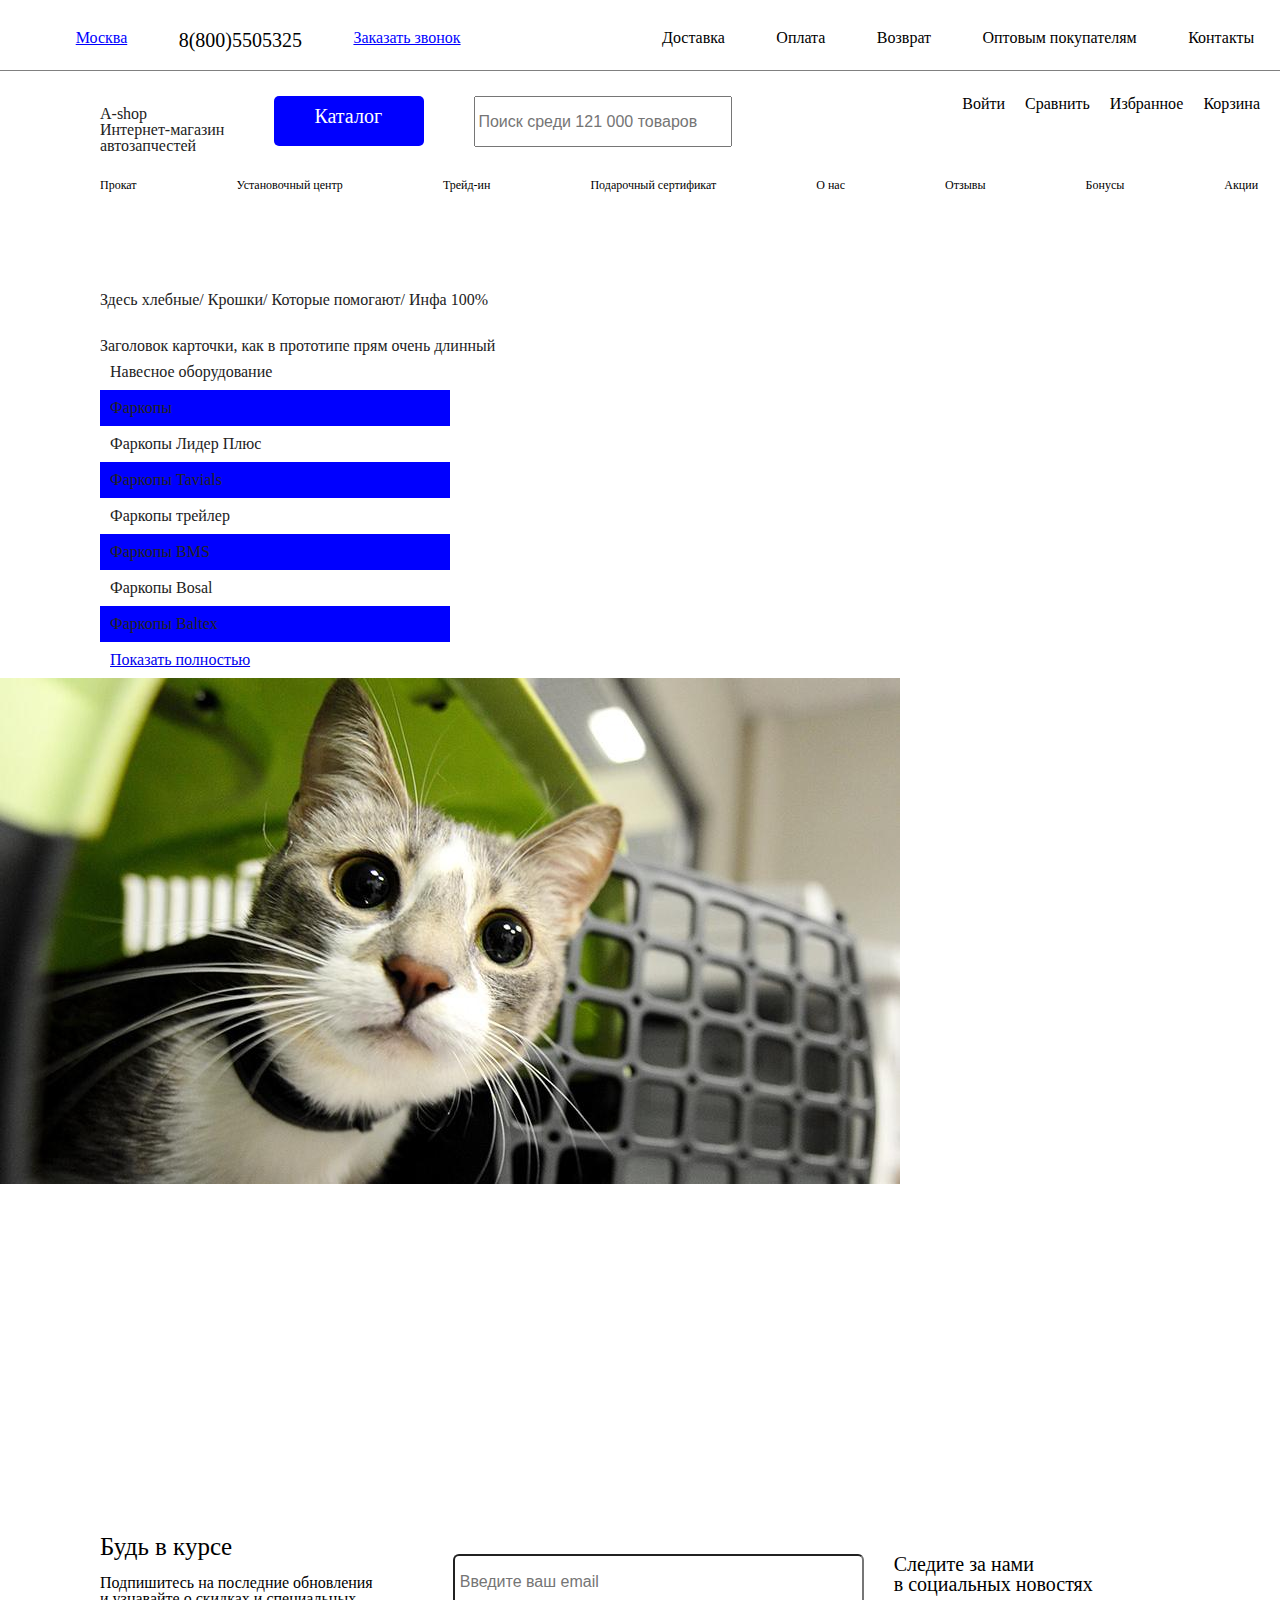
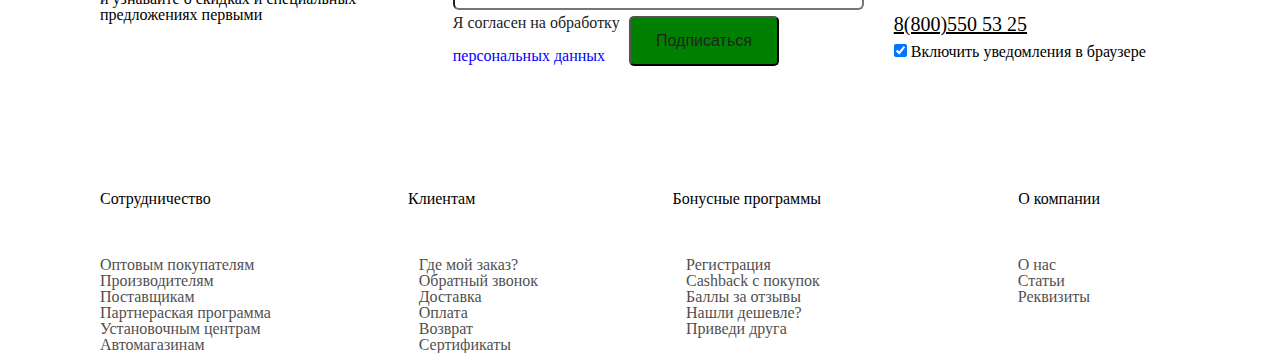
==== fourthPage/index.html @ 361a4816 "fourth page" ====
<!DOCTYPE html>
<html lang="en">
<head>
    <meta charset="UTF-8">
    <meta name="viewport" content="width=device-width, initial-scale=1.0">
    <link rel="stylesheet" href="./css/style.css">
    <title>Explorer</title>
</head>
<body>
    <!DOCTYPE html>
<html lang="en">
<head>
     <meta charset="UTF-8">
    <meta name="viewport" content="width=device-width, initial-scale=1.0">
    <meta name="description" content="Описание страницы">
    <meta name="robots" content="index,follow" />
    <link rel="stylesheet" href="./css/style.css"           >
    <title>explorer-russia</title>
</head>
<body>
    <header class="header">
        <div class="header__container">
            <nav class="header__navbar">
                <div class="header__burger-menu header-open">
                    <span class="span"></span>
                </div>
                <div class="header__navbar-city">
                    <a href="#">Москва</a>
                </div>
                <div class="header__navbar-number">
                    <a href="#">8<span>800</span>5505325</a>
                </div>
                <div class="header__navbar-callback">
                    <a href="#">Заказать звонок</a>
                </div>
                <div class="header__menu">
                    <a href="#">Доставка</a>
                </div>
                <div class="header__menu">
                    <a href="#">Оплата</a>
                </div>
                <div class="header__menu">
                    <a href="#">Возврат</a>
                </div>
                <div class="header__menu">
                    <a href="#">Оптовым покупателям</a>
                </div>
                <div class="header__menu">
                    <a href="#">Контакты</a>
                </div>
            </nav>

            
        </div>
        <div class="header__border"></div>
    </header>

    <main class="main">
        <div class="main__content">
            <div class="main__search-logo-wrapper">
                <div class="main__logo">A-shop 
                    <div>Интернет-магазин<br/>автозапчестей</div>
                </div>
            <div class="main__catalog">
             <!-- <div class="second-burger"></div> -->
                Каталог
            </div>
            <div class="search-wrapper">
                <input class="main__input" placeholder="Поиск среди 121 000 товаров"/>
                <!-- <button class="main__search">!</button> -->
            </div>
            </div>
            <div class="main__nav-wrapper">
                <div class="main__nav-wrapper-item">
                    <a href="#">Войти</a>
                </div>
                <div class="main__nav-wrapper-item">
                    <a href="#">Сравнить</a>
                </div>
                <div class="main__nav-wrapper-item">
                    <a href="#">Избранное</a>
                </div>
                <div class="main__nav-wrapper-item">
                    <a href="#">Корзина</a>
                </div>
            </div>
            
        </div>
        <div class="main__routes">
            <div class="main__route">
                <a href="#">Прокат</a>
            </div>
            <div class="main__route">
                <a href="#">Установочный центр</a>
            </div>
            <div class="main__route">
                <a href="#">Трейд-ин</a>
            </div>
            <div class="main__route">
                <a href="#">Подарочный сертификат</a>
            </div>
            <div class="main__route">
                <a href="#">О нас</a>
            </div>
            <div class="main__route">
                <a href="#">Отзывы</a>
            </div>
            <div class="main__route">
                <a href="#">Бонусы</a>
            </div>
            <div class="main__route">
                <a href="#">Акции</a>
            </div>
        </div>

        <div class="main__container">
            <div class="main__head-wrapper">
                <div class="main__breadСrumbs">Здесь хлебные/ Крошки/ Которые помогают/ Инфа 100%</div>
            <div class="main__detail-name">
                <h3 >Заголовок карточки, как в прототипе прям очень длинный</h3>
            </div>
            <div class="main__info-wrapper">
                <div class="main__aside-bar">
                    <div class="main__aside-item">Навесное оборудование</div>
                    <div class="main__aside-item">Фаркопы</div>
                    <div class="main__aside-item">Фаркопы Лидер Плюс</div>
                    <div class="main__aside-item">Фаркопы Tavials</div>
                    <div class="main__aside-item">Фаркопы трейлер</div>
                    <div class="main__aside-item">Фаркопы BMS</div>
                    <div class="main__aside-item">Фаркопы Bosal</div>
                    <div class="main__aside-item">Фаркопы Baltex</div>
                    <div class="main__aside-item">
                        <a href="#">Показать полностью</a>
                    </div>
                </div>
                <div class="main__info-main">
                    <img src="../thirdPage/img/сute-cat.jpg" alt="Брат кота  Кексика Рудольф">
                </div>
               
            </div>
            </div>
        </div>
             



    </main>

    <footer class="footer">
        <div class="footer__container">
           <div class="footer__wrapper">
            <div class="footer__container-info">
                <div class="footer-about">
                    <div class="footer-about-item-f">Будь в курcе</div>
                    <br class="footer-about-item-s">Подпишитесь на последние обновления <br/>
                        и узнавайте о скидках и специальных</br>
                         предложениях первыми</div>
                </div>
                <div class="footer__search">
                    <input type="text" class="input" placeholder="Введите ваш email">
                    <div><span class="info">
                        Я согласен на обработку<br/><span> персональных данных</span>
                    </span>
                    <button class="button">Подписаться</button></div>
                </div>
                <div class="footer__social">
                    Следите за нами </br>
                    в социальных новостях
                    <div class="footer__contacts">
                        <a href="#">8(800)550 53 25</a>
                    </div>
                   
                    <div class="footer__ring">
                        <input  type="checkbox" checked/>
                        Включить уведомления в браузере
                    </div>
                    
                </div>
                
            </div>
            <div class="footer__about-product">
                <div class="main-words">
                    <div class="main-words-item">Сотрудничество</div>
                    <div class="main-words-item">Клиентам</div>
                    <div class="main-words-item">Бонусные программы</div>
                    <div class="main-words-item">О компании</div>
                </div>
                <div class="main-words-about">
                    <div class="main-words-about-item">
                        <div class="about-item">Оптовым покупателям</div>
                        <div class="about-item">Производителям</div>
                        <div class="about-item">Поставщикам</div>
                        <div class="about-item">Партнераская программа</div>
                        <div class="about-item">Установочным центрам</div>
                        <div class="about-item">Автомагазинам</div>
                    </div>
                    <div class="main-words-about-item">
                        <div class="about-item">Где мой заказ?</div>
                        <div class="about-item">Обратный звонок</div>
                        <div class="about-item">Доставка</div>
                        <div class="about-item">Оплата</div>
                        <div class="about-item">Возврат</div>
                        <div class="about-item">Сертификаты</div>
                    </div>
                    <div class="main-words-about-item">
                        <div class="about-item">Регистрация</div>
                        <div class="about-item">Cashback с покупок</div>
                        <div class="about-item">Баллы за отзывы</div>
                        <div class="about-item">Нашли дешевле?</div>
                        <div class="about-item">Приведи друга</div>
                    </div>
                    <div class="main-words-about-item">
                        <div class="about-item">О нас</div>
                        <div class="about-item">Статьи</div>
                        <div class="about-item">Реквизиты</div>
                    </div>
                </div>
            </div>
           
        </div>
            
        </div>
    </footer>
    <!-- <script src="./js/index.js"></script> -->
</body>
</html>
</body>
</html>
---- fourthPage/css/style.css ----
/* CSS Reset start */

html, body, div, span, applet, object, iframe,
h1, h2, h3, h4, h5, h6, p, blockquote, pre,
a, abbr, acronym, address, big, cite, code,
del, dfn, em, img, ins, kbd, q, s, samp,
small, strike, strong, sub, sup, tt, var,
b, u, i, center,
dl, dt, dd, ol, ul, li,
fieldset, form, label, legend,
table, caption, tbody, tfoot, thead, tr, th, td,
article, aside, canvas, details, embed,
figure, figcaption, footer, header, hgroup,
menu, nav, output, ruby, section, summary,
time, mark, audio, video {
  margin: 0;
	padding: 0;
	border: 0;
	font-size: 100%;
	font: inherit;
	vertical-align: baseline;
}

/* make sure to set some focus styles for accessibility */
:focus {
    outline: 0;
}

/* HTML5 display-role reset for older browsers */
article, aside, details, figcaption, figure,
footer, header, hgroup, menu, nav, section {
	display: block;
}

body {
	line-height: 1;
}

ol, ul {
	list-style: none;
}

blockquote, q {
	quotes: none;
}

blockquote:before, blockquote:after,
q:before, q:after {
	content: '';
	content: none;
}

table {
	border-collapse: collapse;
	border-spacing: 0;
}

input[type=search]::-webkit-search-cancel-button,
input[type=search]::-webkit-search-decoration,
input[type=search]::-webkit-search-results-button,
input[type=search]::-webkit-search-results-decoration {
    -webkit-appearance: none;
    -moz-appearance: none;
}

input[type=search] {
    -webkit-appearance: none;
    -moz-appearance: none;
    -webkit-box-sizing: content-box;
    -moz-box-sizing: content-box;
    box-sizing: content-box;
}

textarea {
    overflow: auto;
    vertical-align: top;
    resize: vertical;
}

/**
 * Correct `inline-block` display not defined in IE 6/7/8/9 and Firefox 3.
 */

audio,
canvas,
video {
    display: inline-block;
    *display: inline;
    *zoom: 1;
    max-width: 100%;
}

/**
 * Prevent modern browsers from displaying `audio` without controls.
 * Remove excess height in iOS 5 devices.
 */

audio:not([controls]) {
    display: none;
    height: 0;
}



[hidden] {
    display: none;
}


html {
    font-size: 100%; /* 1 */
    -webkit-text-size-adjust: 100%; /* 2 */
    -ms-text-size-adjust: 100%; /* 2 */
}



a:focus {
    outline: thin dotted;
}


a:active,
a:hover {
    outline: 0;
}



img {
    border: 0; /* 1 */
    -ms-interpolation-mode: bicubic; /* 2 */
}


figure {
    margin: 0;
}


form {
    margin: 0;
}


fieldset {
    border: 1px solid #c0c0c0;
    margin: 0 2px;
    padding: 0.35em 0.625em 0.75em;
}

/**
 * 1. Correct color not being inherited in IE 6/7/8/9.
 * 2. Correct text not wrapping in Firefox 3.
 * 3. Correct alignment displayed oddly in IE 6/7.
 */

legend {
    border: 0; /* 1 */
    padding: 0;
    white-space: normal; /* 2 */
    *margin-left: -7px; /* 3 */
}



button,
input,
select,
textarea {
    font-size: 100%; /* 1 */
    margin: 0; /* 2 */
    vertical-align: baseline; /* 3 */
    *vertical-align: middle; /* 3 */
}



button,
input {
    line-height: normal;
}


button,
select {
    text-transform: none;
}



button,
html input[type="button"], /* 1 */
input[type="reset"],
input[type="submit"] {
    -webkit-appearance: button; /* 2 */
    cursor: pointer; /* 3 */
    *overflow: visible;  /* 4 */
}


button[disabled],
html input[disabled] {
    cursor: default;
}



input[type="checkbox"],
input[type="radio"] {
    box-sizing: border-box; /* 1 */
    padding: 0; /* 2 */
    *height: 13px; /* 3 */
    *width: 13px; /* 3 */
}



input[type="search"] {
    -webkit-appearance: textfield; /* 1 */
    -moz-box-sizing: content-box;
    -webkit-box-sizing: content-box; /* 2 */
    box-sizing: content-box;
}


input[type="search"]::-webkit-search-cancel-button,
input[type="search"]::-webkit-search-decoration {
    -webkit-appearance: none;
}

button::-moz-focus-inner,
input::-moz-focus-inner {
    border: 0;
    padding: 0;
}


textarea {
    overflow: auto; /* 1 */
    vertical-align: top; /* 2 */
}


table {
    border-collapse: collapse;
    border-spacing: 0;
}

html,
button,
input,
select,
textarea {
    color: #222;
}


::-moz-selection {
    background: #b3d4fc;
    text-shadow: none;
}

::selection {
    background: #b3d4fc;
    text-shadow: none;
}

img {
    vertical-align: middle;
}

fieldset {
    border: 0;
    margin: 0;
    padding: 0;
}

textarea {
    resize: vertical;
}

.chromeframe {
    margin: 0.2em 0;
    background: #ccc;
    color: #000;
    padding: 0.2em 0;
}

/* CSS Reset end */

body{
    font-family: 'Merriweather', serif;
}
.header__container {
    max-width: 1300px;
    padding-top: 30px;
    padding-left: 50px;
    padding-bottom: 20px;
    margin: 0 auto;
    
}

.header__menu-wrapper {
    display: flex;
    
}
.header__menu-wrapper .header__menu {
    margin-left: 15px;
}

.header__border {
    border-bottom: 0.1px solid gray;
    width: 100%;
}

.header__navbar{
    display: flex;
    justify-content: space-around;
}

.header__navbar-city a {
    color: blue;
    text-decoration: underline;
}

.header__menu a:hover {
    opacity: 0.7;
    
}

.header__menu a{
    color:black;
    text-decoration: none;
}

.header__navbar-number a {
    text-decoration: none;
    font-size: 16px;
    color: black;
    font-size: 20px;    
}

.header__navbar-callback a{
    color: blue;
    margin-right: 150px;
}

.header__navbar-number a span::after {
    content: ")";
}   

.header__navbar-number a span::before {
    content: "(";
}   

.header__burger-menu{
    width: 20px;
    height: 30px;
    position: relative;
    cursor: pointer;
}


.header-open {
    transition: transform 0.4s ease-in-out;
    display: none;
}

.header-open:hover {
    transform:translate(100px);
}

.burger-close {

}

.active-page{
    font-size: 20px;
}

.header-open::after{
    content: " ";
    width: 100%;
    border: 1px solid black;
    position: absolute;
    top: 12px;
}

.header-open::before{
    content: " ";
    width: 100%;
    border: 1px solid black;
    position: absolute;
    top: 20px;
}

.burger-close {
    position: relative;
    
}



.burger-close::after {
    content: '';
    position: absolute;
    border: 1px solid black;
    width: 100%;
    transform: rotate(-45deg);
}


.burger-close::before {
    content: '';
    position: absolute;
    border: 1px solid black;
    width: 100%;
    transform: rotate(45deg);
}


.header-open .span {
    width: 100%;
    border: 1px solid black;
    position: absolute;
    top: 5px;
}




/* Main start */
    .main{
        max-width: 13x00px;
        margin: 0 auto;
        
    }

    .main__content {
        display: flex;
        justify-content: space-between;
        margin-top: 5px;
    }
    
    .main__search-logo-wrapper{
        display: flex;
        margin-left: 50px;
    }

    .main__logo {
        margin-left: 50px;
        margin-top: 30px;
    }
    .search-wrapper{
        height: 100px;
        width: 250px;
        position: relative;
        margin-left: 50px;
    }
    .main__input{
        width: 100%;
        height: 45px;
        margin-top: 20px;
    }
    .main__nav-wrapper-item{
        margin-top: 20px;

    }
    .main__nav-wrapper-item:hover{
        opacity: 0.7;
    }
    .main__search{
        position: absolute;
        right: 0;
        transform: translateX(40px);
        height: 50px;
        width: 50px;
        top: 0;
        bottom: 0;
        background-color: blue;
        margin-top: 21px;
    }
    .main__catalog{
        margin-left: 50px;
        width: 110px;
        height: 40px;
        background-color: blue;
        margin-top: 20px;
        color: white;
        border-radius: 5px;
        font-size: 20px;
        padding-left: 40px;
        padding-top: 10px;
       
    }

    .main__routes{
        display: flex;
        /* justify-content: space-between; */
        margin-top: 0px;
    }

    .main__routes a {
        color:black;
        text-decoration: none;
        font-size: 12px;
    }

    .main__routes a:first-child {
        margin-left: 100px;
    }

    .main__routes a:last-child {
        /* margin-right: 50px; */
    }


    .main__routes a:hover {
        opacity: 0.7;
    }

    .activePage {

    }
    /* .second-burger{
        position: relative;
        width: 20px;
        height: 20px;
    } */
    /* .main__catalog::after{
        position: absolute;
        content: '';
        width: 20px;
        border: 1px solid white;
    }

    .main__catalog::before{
        position: absolute;
        content: '';
        width: 20px;
        border: 1px solid white;
        left: 2;
    } */

    .main__nav-wrapper {
        display: flex;
    }

    .main__nav-wrapper-item {
        margin-right: 20px;
    }

    .main__nav-wrapper-item a {
        color: black;
        text-decoration: none;
    }

    .main__breadСrumbs {
        margin-top: 40px;
        margin-left: 100px;
        margin-top: 100px;
    }

    .big-cat{
        /* width: 500px; */
        margin-top: 30px;
        width: 500px;
        margin-left: 50px;
    }

    .container-wrapper-cat{
        display: flex;
        justify-content: space-between;
        margin-top: 50px;
    }

    .main__product-about{
        width: 500px;
        height: 200px;
        margin-right: 50px;
        transform: translateY(50px);
        
    }
    .small-cats-wrapper1 > img{
        width: 100px;
        margin-left: 50px;
        padding-top: 50px;
        
    }


    .product-about{
        margin-left: 30px;
    }

    .detail-about{
        color: blue;
        margin-top: 10px;
    }

    .product-about h3 {
        font-size: 26px;
        margin-bottom: 10px;
    }

    .product-about-wrapper{
        display: flex;
        margin-top: 20px;
        justify-content: flex-start;
        margin-left: 100px;
        margin-top: 50px;
    }

    .two-img-blocks-wrapper {
        display: flex;
        justify-content: space-around;
    }

    .big-keks-photo>img{
        width: 300px;
        margin-top: 40px;
    }

    figcaption .country {
        margin-left:50px;
    }

    figcaption{
        margin-left: 50px;
    }
    .small-cats-wrapper1{
        margin-left: 50px;
    }
    .small-cats-wrapper2{
        margin-left: 70px;
    }

    .img-wrapper{
        width: 500px;
        display: flex;
        justify-content: space-between;
        margin-top: 30px;
        margin-left: 40px;
    }

    .img-wrapper> img {
        width: 200px;
    }

    .user-start-item div {
        margin: 5px
    }

    .main__reviews{
        margin-left:50px;
        margin-top: 100px;
        font-size: 25px;
    }
    .small-cats-wrapper1 {
        display: flex;
        
    }

    .small-cats-wrapper2 > img{
        width: 100px;
        padding-top: 50px;
        margin-left:30px ;
        
    }

    .installation{
        font-size: 16px;
        color: black;
    }

    .install-data1 {
        margin-left: 100px;
        margin-top: 50px;
    }

    .install-data-item{
        height: 20px;
    }

    .install-data-item-wrapper{
        margin-top: 20px;
    }

    .install-data-item {
        margin: 10px 10px 0 0;
        width: 80%;
        background-color: gray;
    }
    .small-cats-wrapper2 {
        display: flex;
        
    }

    .about-img-wrapper{
        display: flex;
        margin-top: 100px;
        margin-right: 50px;
    }

    /* .about-img-wrapper::after{
        content: '';
        border: 1px solid black;
        position: absolute;
    } */

    .about-imgwrapper-item a{
        margin-right: 50px;
        color: black;
        text-decoration: none;

    }
   
    .about-imgwrapper-item a:hover {
        opacity: 0.7;
    }
/* Main end */


/* Footer start */
.footer__container {
    max-width: 1200px;
    position: absolute;
    left: 0;
	bottom: 0;
	width: 100%;
	height: 80px;
    height: 200px;
    width: 1400px;
}

.footer-about {
    color: black;
}

.footer-about{
    margin-left: 100px;
    margin-top: 50px;
}

.footer-about-item-f{
    font-size: 25px;
}

.footer-about-item-s{
    opacity: 0.7 ;
}

.footer-input{
    width: 300px;
    height: 50px;
    border-radius: 6px;
}
/* Footer end */

/* body {
    height: 1200px;
} */

.footer__wrapper {
    display: flex;

}

.footer__search {
    margin-top: 70px;
    margin-left: 80px;
}

.footer__search .input {
    width: 250px;
    height: 50px;
    border-radius: 6px;
    padding-left: 5px;
}

.footer__search .info span {
    color: blue;
}

.footer__search .button {
    height: 50px;
    width: 150px;
    background-color: green;
}



.footer__social {
    color: black;
    font-size: 20px;
    margin-top: 70px;
    margin-left: 30px;
}

.footer__contacts a{
    color: black;
    /* text-decoration: none; */
    /* font-size: 20px; */
    /* margin-left: 50px; */
}

.footer__contacts{
    margin-top: 20px;
 
}

.footer__ring {
    font-size: 16px;
    margin-top: 10px;
}

.footer__border {
    border-bottom: 1px solid gray;
    margin-top: 50px;
}

.main-words {
    display: flex;
    color: black;
    margin-left: 50px;
    margin-top: 100px;
    justify-content: space-between;
    margin-bottom: 50px;
}

.main-words-item:first-child{
    /* margin-left: 50px; */
}

.main-words-item:last-child{
    /* margin-right: 100px; */
}
.main-words-item{
    margin-right: 100px;
    margin-left: 50px;
}

.main-words-item {
    color: black;
    cursor: pointer;
}

.main-words-item:hover {
    opacity: 0.7;
}



.footer__ring input {
    cursor: pointer;
}

.main-words-about {
    display: flex;
    justify-content: space-between;
    color: black;
    cursor: pointer;
}

.main-words-about-item:first-child{
    margin-left: 100px;
}

.main-words-about-item:last-child{
    margin-left: 50px;
}


.container-wrapper-img{
    width: 400px;
    height: 400px;
    background-color: black;
}
/* .main-words-about div:hover {
    opacity: 0.7;
} */
/* 
.main-words-about-item div {
    display: flex;
    flex-direction: column;
} */

.about-item{
    opacity: 0.7;
}
.about-item:hover {
    opacity: 1;
}

.footer__about-product {
    margin-bottom: 50px;
}

.main-words-about-item:last-child{
    margin-right: 110px;
}

.footer__search .input {
    margin-bottom: 5px;
    width: 400px;
}

.footer__search .button {
    margin-left: 20px;
    margin-bottom: 10px;
    transform: translateY(-15px);
    border-radius: 5px;
}
.footer{
    transform: translateY(500px);
}
.main__detail-name {
    text-align: justify;
    margin-top: 30px;
    margin-left: 100px;
}

.main__head-wrapper{
    /* display: ; */
}

.main__aside-bar {
    display: flex;
    flex-direction: column;
}

.main__aside-item{
    padding: 10px;
    box-sizing: border-box;
    width: 350px;
    margin-left: 100px;
}
.main__aside-item:nth-child(2n){
    background-color: blue;
}

.footer__about--product{
    display: flex;
    justify-content: space-around;
    margin-top: 30px;
    /* margin-left: 50px; */
}
.footer__about--product-item {
    margin:10px;
    
}

.footer__about--product-item a{
    color: black;
    text-decoration: none;
}

.footer__about--product-item a:hover{
    opacity: 0.7;
}

.footer__about--product-item:first-child {
    margin-bottom: 50px;
}



.footer__about--product-item:last-child{
    margin-bottom: 50px;
}

@media (max-width:1200px){
    .header__container {
        max-width:970px;
    }
    .product-about-wrapper{
        max-width: 970px;
    }
    .main__content{
        max-width:970px;
    }
    .footer__container{
        max-width: 970px;
    }
    .main__routes a{
        margin-right: 62px;
    }
    .hed-nav{
        margin-right: 10px;
    }
    .user-stars {
        display: none;
    }
}

@media (max-width:992px){
    .header__container {
        max-width:750px;
    }
    .product-about-wrapper{
        display: none;
    }
    .main__content{
        max-width:750px;
    }
    .footer__container{
        max-width: 750px;
    }
    .main__reviews{
        display: none;
    }
    .main__routes a{
        margin-right: 90px;
    }
    .hed-nav{
        margin-right: 20px;
    }
    .product-about{
        display: none;
    }
   .button-about {
        display: block;
        width: 200px;
        margin-top: 20px;
        height: 30px;
        margin-left: 80px;
        color: white;
        background-color: blue;
        cursor: pointer;
    }
    .button-about:hover {
        opacity: 0.7;
    }

}



@media (max-width:767px){
    .header__container {
        max-width:none;
    }
    .main__content{
        max-width:none;
    }
    .product-about-wrapper{
        display: none;
    }
    .footer__container{
        max-width: none;
    }
    .main__reviews{
        display: none;
    }
}
@media (max-height:550px){
    body{
        max-width: 464px;
    } 
}
---- fourthPage/css/style.css ----
/* CSS Reset start */

html, body, div, span, applet, object, iframe,
h1, h2, h3, h4, h5, h6, p, blockquote, pre,
a, abbr, acronym, address, big, cite, code,
del, dfn, em, img, ins, kbd, q, s, samp,
small, strike, strong, sub, sup, tt, var,
b, u, i, center,
dl, dt, dd, ol, ul, li,
fieldset, form, label, legend,
table, caption, tbody, tfoot, thead, tr, th, td,
article, aside, canvas, details, embed,
figure, figcaption, footer, header, hgroup,
menu, nav, output, ruby, section, summary,
time, mark, audio, video {
  margin: 0;
	padding: 0;
	border: 0;
	font-size: 100%;
	font: inherit;
	vertical-align: baseline;
}

/* make sure to set some focus styles for accessibility */
:focus {
    outline: 0;
}

/* HTML5 display-role reset for older browsers */
article, aside, details, figcaption, figure,
footer, header, hgroup, menu, nav, section {
	display: block;
}

body {
	line-height: 1;
}

ol, ul {
	list-style: none;
}

blockquote, q {
	quotes: none;
}

blockquote:before, blockquote:after,
q:before, q:after {
	content: '';
	content: none;
}

table {
	border-collapse: collapse;
	border-spacing: 0;
}

input[type=search]::-webkit-search-cancel-button,
input[type=search]::-webkit-search-decoration,
input[type=search]::-webkit-search-results-button,
input[type=search]::-webkit-search-results-decoration {
    -webkit-appearance: none;
    -moz-appearance: none;
}

input[type=search] {
    -webkit-appearance: none;
    -moz-appearance: none;
    -webkit-box-sizing: content-box;
    -moz-box-sizing: content-box;
    box-sizing: content-box;
}

textarea {
    overflow: auto;
    vertical-align: top;
    resize: vertical;
}

/**
 * Correct `inline-block` display not defined in IE 6/7/8/9 and Firefox 3.
 */

audio,
canvas,
video {
    display: inline-block;
    *display: inline;
    *zoom: 1;
    max-width: 100%;
}

/**
 * Prevent modern browsers from displaying `audio` without controls.
 * Remove excess height in iOS 5 devices.
 */

audio:not([controls]) {
    display: none;
    height: 0;
}



[hidden] {
    display: none;
}


html {
    font-size: 100%; /* 1 */
    -webkit-text-size-adjust: 100%; /* 2 */
    -ms-text-size-adjust: 100%; /* 2 */
}



a:focus {
    outline: thin dotted;
}


a:active,
a:hover {
    outline: 0;
}



img {
    border: 0; /* 1 */
    -ms-interpolation-mode: bicubic; /* 2 */
}


figure {
    margin: 0;
}


form {
    margin: 0;
}


fieldset {
    border: 1px solid #c0c0c0;
    margin: 0 2px;
    padding: 0.35em 0.625em 0.75em;
}

/**
 * 1. Correct color not being inherited in IE 6/7/8/9.
 * 2. Correct text not wrapping in Firefox 3.
 * 3. Correct alignment displayed oddly in IE 6/7.
 */

legend {
    border: 0; /* 1 */
    padding: 0;
    white-space: normal; /* 2 */
    *margin-left: -7px; /* 3 */
}



button,
input,
select,
textarea {
    font-size: 100%; /* 1 */
    margin: 0; /* 2 */
    vertical-align: baseline; /* 3 */
    *vertical-align: middle; /* 3 */
}



button,
input {
    line-height: normal;
}


button,
select {
    text-transform: none;
}



button,
html input[type="button"], /* 1 */
input[type="reset"],
input[type="submit"] {
    -webkit-appearance: button; /* 2 */
    cursor: pointer; /* 3 */
    *overflow: visible;  /* 4 */
}


button[disabled],
html input[disabled] {
    cursor: default;
}



input[type="checkbox"],
input[type="radio"] {
    box-sizing: border-box; /* 1 */
    padding: 0; /* 2 */
    *height: 13px; /* 3 */
    *width: 13px; /* 3 */
}



input[type="search"] {
    -webkit-appearance: textfield; /* 1 */
    -moz-box-sizing: content-box;
    -webkit-box-sizing: content-box; /* 2 */
    box-sizing: content-box;
}


input[type="search"]::-webkit-search-cancel-button,
input[type="search"]::-webkit-search-decoration {
    -webkit-appearance: none;
}

button::-moz-focus-inner,
input::-moz-focus-inner {
    border: 0;
    padding: 0;
}


textarea {
    overflow: auto; /* 1 */
    vertical-align: top; /* 2 */
}


table {
    border-collapse: collapse;
    border-spacing: 0;
}

html,
button,
input,
select,
textarea {
    color: #222;
}


::-moz-selection {
    background: #b3d4fc;
    text-shadow: none;
}

::selection {
    background: #b3d4fc;
    text-shadow: none;
}

img {
    vertical-align: middle;
}

fieldset {
    border: 0;
    margin: 0;
    padding: 0;
}

textarea {
    resize: vertical;
}

.chromeframe {
    margin: 0.2em 0;
    background: #ccc;
    color: #000;
    padding: 0.2em 0;
}

/* CSS Reset end */

body{
    font-family: 'Merriweather', serif;
}
.header__container {
    max-width: 1300px;
    padding-top: 30px;
    padding-left: 50px;
    padding-bottom: 20px;
    margin: 0 auto;
    
}

.header__menu-wrapper {
    display: flex;
    
}
.header__menu-wrapper .header__menu {
    margin-left: 15px;
}

.header__border {
    border-bottom: 0.1px solid gray;
    width: 100%;
}

.header__navbar{
    display: flex;
    justify-content: space-around;
}

.header__navbar-city a {
    color: blue;
    text-decoration: underline;
}

.header__menu a:hover {
    opacity: 0.7;
    
}

.header__menu a{
    color:black;
    text-decoration: none;
}

.header__navbar-number a {
    text-decoration: none;
    font-size: 16px;
    color: black;
    font-size: 20px;    
}

.header__navbar-callback a{
    color: blue;
    margin-right: 150px;
}

.header__navbar-number a span::after {
    content: ")";
}   

.header__navbar-number a span::before {
    content: "(";
}   

.header__burger-menu{
    width: 20px;
    height: 30px;
    position: relative;
    cursor: pointer;
}


.header-open {
    transition: transform 0.4s ease-in-out;
    display: none;
}

.header-open:hover {
    transform:translate(100px);
}

.burger-close {

}

.active-page{
    font-size: 20px;
}

.header-open::after{
    content: " ";
    width: 100%;
    border: 1px solid black;
    position: absolute;
    top: 12px;
}

.header-open::before{
    content: " ";
    width: 100%;
    border: 1px solid black;
    position: absolute;
    top: 20px;
}

.burger-close {
    position: relative;
    
}



.burger-close::after {
    content: '';
    position: absolute;
    border: 1px solid black;
    width: 100%;
    transform: rotate(-45deg);
}


.burger-close::before {
    content: '';
    position: absolute;
    border: 1px solid black;
    width: 100%;
    transform: rotate(45deg);
}


.header-open .span {
    width: 100%;
    border: 1px solid black;
    position: absolute;
    top: 5px;
}




/* Main start */
    .main{
        max-width: 13x00px;
        margin: 0 auto;
        
    }

    .main__content {
        display: flex;
        justify-content: space-between;
        margin-top: 5px;
    }
    
    .main__search-logo-wrapper{
        display: flex;
        margin-left: 50px;
    }

    .main__logo {
        margin-left: 50px;
        margin-top: 30px;
    }
    .search-wrapper{
        height: 100px;
        width: 250px;
        position: relative;
        margin-left: 50px;
    }
    .main__input{
        width: 100%;
        height: 45px;
        margin-top: 20px;
    }
    .main__nav-wrapper-item{
        margin-top: 20px;

    }
    .main__nav-wrapper-item:hover{
        opacity: 0.7;
    }
    .main__search{
        position: absolute;
        right: 0;
        transform: translateX(40px);
        height: 50px;
        width: 50px;
        top: 0;
        bottom: 0;
        background-color: blue;
        margin-top: 21px;
    }
    .main__catalog{
        margin-left: 50px;
        width: 110px;
        height: 40px;
        background-color: blue;
        margin-top: 20px;
        color: white;
        border-radius: 5px;
        font-size: 20px;
        padding-left: 40px;
        padding-top: 10px;
       
    }

    .main__routes{
        display: flex;
        /* justify-content: space-between; */
        margin-top: 0px;
    }

    .main__routes a {
        color:black;
        text-decoration: none;
        font-size: 12px;
    }

    .main__routes a:first-child {
        margin-left: 100px;
    }

    .main__routes a:last-child {
        /* margin-right: 50px; */
    }


    .main__routes a:hover {
        opacity: 0.7;
    }

    .activePage {

    }
    /* .second-burger{
        position: relative;
        width: 20px;
        height: 20px;
    } */
    /* .main__catalog::after{
        position: absolute;
        content: '';
        width: 20px;
        border: 1px solid white;
    }

    .main__catalog::before{
        position: absolute;
        content: '';
        width: 20px;
        border: 1px solid white;
        left: 2;
    } */

    .main__nav-wrapper {
        display: flex;
    }

    .main__nav-wrapper-item {
        margin-right: 20px;
    }

    .main__nav-wrapper-item a {
        color: black;
        text-decoration: none;
    }

    .main__breadСrumbs {
        margin-top: 40px;
        margin-left: 100px;
        margin-top: 100px;
    }

    .big-cat{
        /* width: 500px; */
        margin-top: 30px;
        width: 500px;
        margin-left: 50px;
    }

    .container-wrapper-cat{
        display: flex;
        justify-content: space-between;
        margin-top: 50px;
    }

    .main__product-about{
        width: 500px;
        height: 200px;
        margin-right: 50px;
        transform: translateY(50px);
        
    }
    .small-cats-wrapper1 > img{
        width: 100px;
        margin-left: 50px;
        padding-top: 50px;
        
    }


    .product-about{
        margin-left: 30px;
    }

    .detail-about{
        color: blue;
        margin-top: 10px;
    }

    .product-about h3 {
        font-size: 26px;
        margin-bottom: 10px;
    }

    .product-about-wrapper{
        display: flex;
        margin-top: 20px;
        justify-content: flex-start;
        margin-left: 100px;
        margin-top: 50px;
    }

    .two-img-blocks-wrapper {
        display: flex;
        justify-content: space-around;
    }

    .big-keks-photo>img{
        width: 300px;
        margin-top: 40px;
    }

    figcaption .country {
        margin-left:50px;
    }

    figcaption{
        margin-left: 50px;
    }
    .small-cats-wrapper1{
        margin-left: 50px;
    }
    .small-cats-wrapper2{
        margin-left: 70px;
    }

    .img-wrapper{
        width: 500px;
        display: flex;
        justify-content: space-between;
        margin-top: 30px;
        margin-left: 40px;
    }

    .img-wrapper> img {
        width: 200px;
    }

    .user-start-item div {
        margin: 5px
    }

    .main__reviews{
        margin-left:50px;
        margin-top: 100px;
        font-size: 25px;
    }
    .small-cats-wrapper1 {
        display: flex;
        
    }

    .small-cats-wrapper2 > img{
        width: 100px;
        padding-top: 50px;
        margin-left:30px ;
        
    }

    .installation{
        font-size: 16px;
        color: black;
    }

    .install-data1 {
        margin-left: 100px;
        margin-top: 50px;
    }

    .install-data-item{
        height: 20px;
    }

    .install-data-item-wrapper{
        margin-top: 20px;
    }

    .install-data-item {
        margin: 10px 10px 0 0;
        width: 80%;
        background-color: gray;
    }
    .small-cats-wrapper2 {
        display: flex;
        
    }

    .about-img-wrapper{
        display: flex;
        margin-top: 100px;
        margin-right: 50px;
    }

    /* .about-img-wrapper::after{
        content: '';
        border: 1px solid black;
        position: absolute;
    } */

    .about-imgwrapper-item a{
        margin-right: 50px;
        color: black;
        text-decoration: none;

    }
   
    .about-imgwrapper-item a:hover {
        opacity: 0.7;
    }
/* Main end */


/* Footer start */
.footer__container {
    max-width: 1200px;
    position: absolute;
    left: 0;
	bottom: 0;
	width: 100%;
	height: 80px;
    height: 200px;
    width: 1400px;
}

.footer-about {
    color: black;
}

.footer-about{
    margin-left: 100px;
    margin-top: 50px;
}

.footer-about-item-f{
    font-size: 25px;
}

.footer-about-item-s{
    opacity: 0.7 ;
}

.footer-input{
    width: 300px;
    height: 50px;
    border-radius: 6px;
}
/* Footer end */

/* body {
    height: 1200px;
} */

.footer__wrapper {
    display: flex;

}

.footer__search {
    margin-top: 70px;
    margin-left: 80px;
}

.footer__search .input {
    width: 250px;
    height: 50px;
    border-radius: 6px;
    padding-left: 5px;
}

.footer__search .info span {
    color: blue;
}

.footer__search .button {
    height: 50px;
    width: 150px;
    background-color: green;
}



.footer__social {
    color: black;
    font-size: 20px;
    margin-top: 70px;
    margin-left: 30px;
}

.footer__contacts a{
    color: black;
    /* text-decoration: none; */
    /* font-size: 20px; */
    /* margin-left: 50px; */
}

.footer__contacts{
    margin-top: 20px;
 
}

.footer__ring {
    font-size: 16px;
    margin-top: 10px;
}

.footer__border {
    border-bottom: 1px solid gray;
    margin-top: 50px;
}

.main-words {
    display: flex;
    color: black;
    margin-left: 50px;
    margin-top: 100px;
    justify-content: space-between;
    margin-bottom: 50px;
}

.main-words-item:first-child{
    /* margin-left: 50px; */
}

.main-words-item:last-child{
    /* margin-right: 100px; */
}
.main-words-item{
    margin-right: 100px;
    margin-left: 50px;
}

.main-words-item {
    color: black;
    cursor: pointer;
}

.main-words-item:hover {
    opacity: 0.7;
}



.footer__ring input {
    cursor: pointer;
}

.main-words-about {
    display: flex;
    justify-content: space-between;
    color: black;
    cursor: pointer;
}

.main-words-about-item:first-child{
    margin-left: 100px;
}

.main-words-about-item:last-child{
    margin-left: 50px;
}


.container-wrapper-img{
    width: 400px;
    height: 400px;
    background-color: black;
}
/* .main-words-about div:hover {
    opacity: 0.7;
} */
/* 
.main-words-about-item div {
    display: flex;
    flex-direction: column;
} */

.about-item{
    opacity: 0.7;
}
.about-item:hover {
    opacity: 1;
}

.footer__about-product {
    margin-bottom: 50px;
}

.main-words-about-item:last-child{
    margin-right: 110px;
}

.footer__search .input {
    margin-bottom: 5px;
    width: 400px;
}

.footer__search .button {
    margin-left: 20px;
    margin-bottom: 10px;
    transform: translateY(-15px);
    border-radius: 5px;
}
.footer{
    transform: translateY(500px);
}
.main__detail-name {
    text-align: justify;
    margin-top: 30px;
    margin-left: 100px;
}

.main__head-wrapper{
    /* display: ; */
}

.main__aside-bar {
    display: flex;
    flex-direction: column;
}

.main__aside-item{
    padding: 10px;
    box-sizing: border-box;
    width: 350px;
    margin-left: 100px;
}
.main__aside-item:nth-child(2n){
    background-color: blue;
}

.footer__about--product{
    display: flex;
    justify-content: space-around;
    margin-top: 30px;
    /* margin-left: 50px; */
}
.footer__about--product-item {
    margin:10px;
    
}

.footer__about--product-item a{
    color: black;
    text-decoration: none;
}

.footer__about--product-item a:hover{
    opacity: 0.7;
}

.footer__about--product-item:first-child {
    margin-bottom: 50px;
}



.footer__about--product-item:last-child{
    margin-bottom: 50px;
}

@media (max-width:1200px){
    .header__container {
        max-width:970px;
    }
    .product-about-wrapper{
        max-width: 970px;
    }
    .main__content{
        max-width:970px;
    }
    .footer__container{
        max-width: 970px;
    }
    .main__routes a{
        margin-right: 62px;
    }
    .hed-nav{
        margin-right: 10px;
    }
    .user-stars {
        display: none;
    }
}

@media (max-width:992px){
    .header__container {
        max-width:750px;
    }
    .product-about-wrapper{
        display: none;
    }
    .main__content{
        max-width:750px;
    }
    .footer__container{
        max-width: 750px;
    }
    .main__reviews{
        display: none;
    }
    .main__routes a{
        margin-right: 90px;
    }
    .hed-nav{
        margin-right: 20px;
    }
    .product-about{
        display: none;
    }
   .button-about {
        display: block;
        width: 200px;
        margin-top: 20px;
        height: 30px;
        margin-left: 80px;
        color: white;
        background-color: blue;
        cursor: pointer;
    }
    .button-about:hover {
        opacity: 0.7;
    }

}



@media (max-width:767px){
    .header__container {
        max-width:none;
    }
    .main__content{
        max-width:none;
    }
    .product-about-wrapper{
        display: none;
    }
    .footer__container{
        max-width: none;
    }
    .main__reviews{
        display: none;
    }
}
@media (max-height:550px){
    body{
        max-width: 464px;
    } 
}
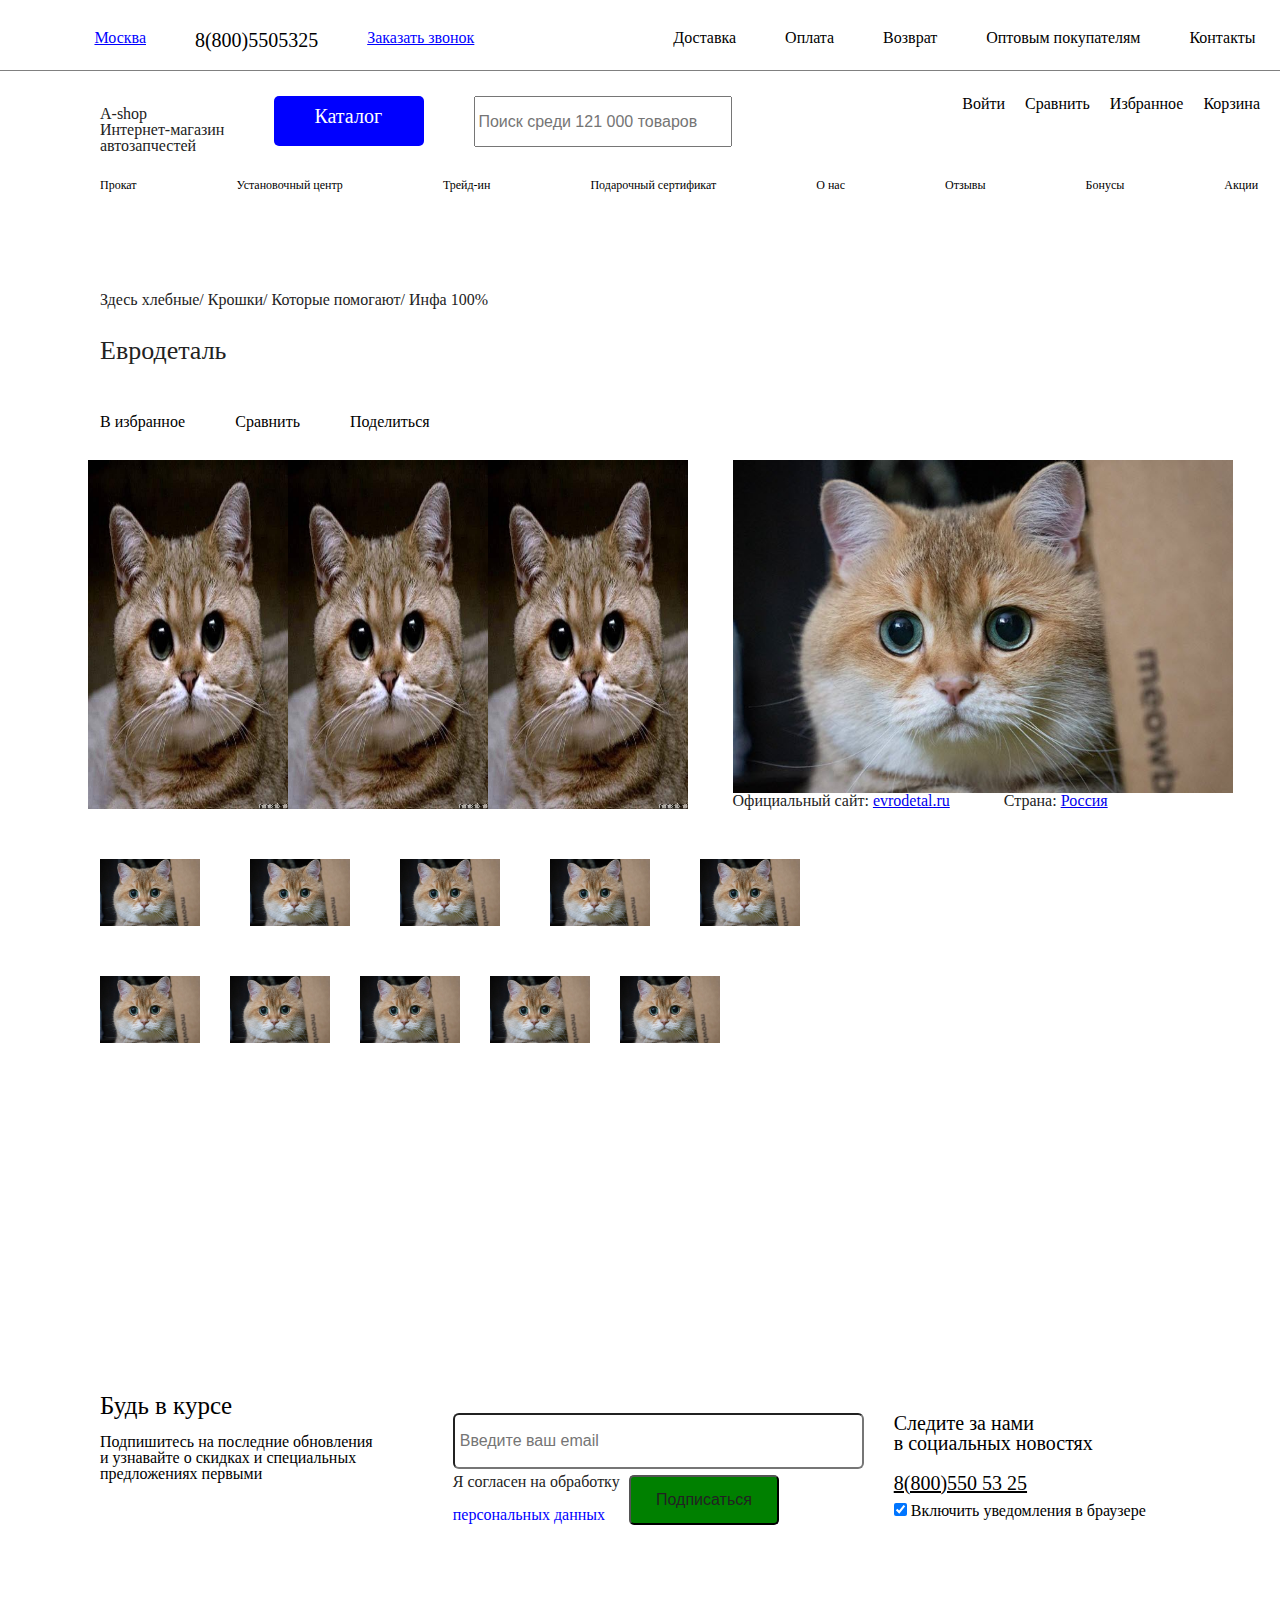
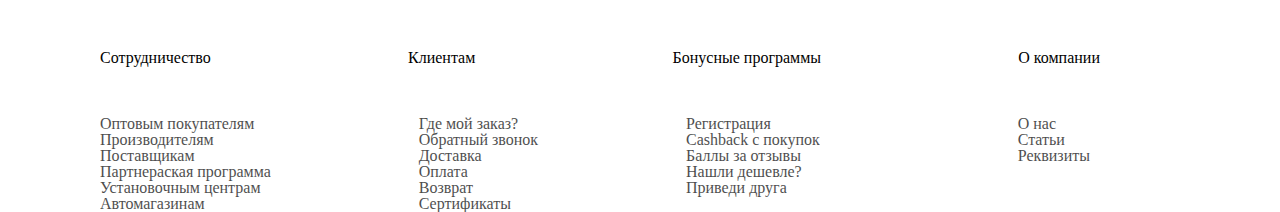
==== commit 62ce0eb7: "Start fifth page" ====
--- a/fourthPage/index.html
+++ b/fourthPage/index.html
@@ -1,13 +1,4 @@
 <!DOCTYPE html>
-<html lang="en">
-<head>
-    <meta charset="UTF-8">
-    <meta name="viewport" content="width=device-width, initial-scale=1.0">
-    <link rel="stylesheet" href="./css/style.css">
-    <title>Explorer</title>
-</head>
-<body>
-    <!DOCTYPE html>
 <html lang="en">
 <head>
      <meta charset="UTF-8">
@@ -114,36 +105,53 @@
         </div>
 
         <div class="main__container">
-            <div class="main__head-wrapper">
-                <div class="main__breadСrumbs">Здесь хлебные/ Крошки/ Которые помогают/ Инфа 100%</div>
-            <div class="main__detail-name">
-                <h3 >Заголовок карточки, как в прототипе прям очень длинный</h3>
-            </div>
-            <div class="main__info-wrapper">
-                <div class="main__aside-bar">
-                    <div class="main__aside-item">Навесное оборудование</div>
-                    <div class="main__aside-item">Фаркопы</div>
-                    <div class="main__aside-item">Фаркопы Лидер Плюс</div>
-                    <div class="main__aside-item">Фаркопы Tavials</div>
-                    <div class="main__aside-item">Фаркопы трейлер</div>
-                    <div class="main__aside-item">Фаркопы BMS</div>
-                    <div class="main__aside-item">Фаркопы Bosal</div>
-                    <div class="main__aside-item">Фаркопы Baltex</div>
-                    <div class="main__aside-item">
-                        <a href="#">Показать полностью</a>
-                    </div>
-                </div>
-                <div class="main__info-main">
-                    <img src="../thirdPage/img/сute-cat.jpg" alt="Брат кота  Кексика Рудольф">
-                </div>
-               
-            </div>
-            </div>
-        </div>
+            <div class="main__breadСrumbs">Здесь хлебные/ Крошки/ Которые помогают/ Инфа 100%</div>
+            <h3 class="main__detail-name">Евродеталь</h3>
+            <div class="product-about-wrapper">
+                <div class="about-imgwrapper-item">
+                    <a href="#">В избранное</a>
+                </div>
+                <div class="about-imgwrapper-item">
+                    <a href="#">Сравнить</a>
+                </div>
+                <div class="about-imgwrapper-item">
+                    <a href="#">Поделиться</a>
+                </div>
+                </div>
+               <div class="two-img-blocks-wrapper">
+                    <div class="img-wrapper">
+                        <img src="../homePage/img/small-cat.jpg" alt="Маленькие Кексы">
+                        <img src="../homePage/img/small-cat.jpg" alt="Маленькие Кексы">
+                        <img src="../homePage/img/small-cat.jpg" alt="Маленькие Кексы">
+                    </div>  
+                    <div class="big-keks-photo">
+                        <figure>
+                            <img  class="big-cat" src="../homePage//img/main-big-cat.jpg" alt="Кот по имени Кексик"/>
+                            <figcaption>
+                                <span>Официальный сайт:  <a href="#">evrodetal.ru</a></span>
+                                <span class="country">Страна: <a href="#">Россия</a></span>
+                            </figcaption>
+                        </figure>
+                    </div>
+                    
+               </div>
+               <div class="small-cats-wrapper1">
+                <img src="../homePage/img/main-big-cat.jpg">
+                <img src="../homePage/img/main-big-cat.jpg">
+                <img src="../homePage/img/main-big-cat.jpg">
+                <img src="../homePage/img/main-big-cat.jpg">
+                <img src="../homePage/img/main-big-cat.jpg">
+            </div>
+            <div class="small-cats-wrapper2">
+                <img src="../homePage/img/main-big-cat.jpg">
+                <img src="../homePage/img/main-big-cat.jpg">
+                <img src="../homePage/img/main-big-cat.jpg">
+                <img src="../homePage/img/main-big-cat.jpg">
+                <img src="../homePage/img/main-big-cat.jpg">
+            </div>
+
+
              
-
-
-
     </main>
 
     <footer class="footer">
@@ -223,6 +231,4 @@
     </footer>
     <!-- <script src="./js/index.js"></script> -->
 </body>
-</html>
-</body>
 </html>--- a/fourthPage/css/style.css
+++ b/fourthPage/css/style.css
@@ -317,6 +317,7 @@
 .header__navbar{
     display: flex;
     justify-content: space-around;
+    margin-left: 20px;
 }
 
 .header__navbar-city a {
@@ -635,7 +636,6 @@
     .small-cats-wrapper2{
         margin-left: 70px;
     }
-
     .img-wrapper{
         width: 500px;
         display: flex;
@@ -661,6 +661,7 @@
         display: flex;
         
     }
+
 
     .small-cats-wrapper2 > img{
         width: 100px;
@@ -915,29 +916,11 @@
 .footer{
     transform: translateY(500px);
 }
-.main__detail-name {
-    text-align: justify;
+.main__detail-name{
+    font-size: 26px;
     margin-top: 30px;
     margin-left: 100px;
-}
-
-.main__head-wrapper{
-    /* display: ; */
-}
-
-.main__aside-bar {
-    display: flex;
-    flex-direction: column;
-}
-
-.main__aside-item{
-    padding: 10px;
-    box-sizing: border-box;
-    width: 350px;
-    margin-left: 100px;
-}
-.main__aside-item:nth-child(2n){
-    background-color: blue;
+
 }
 
 .footer__about--product{
